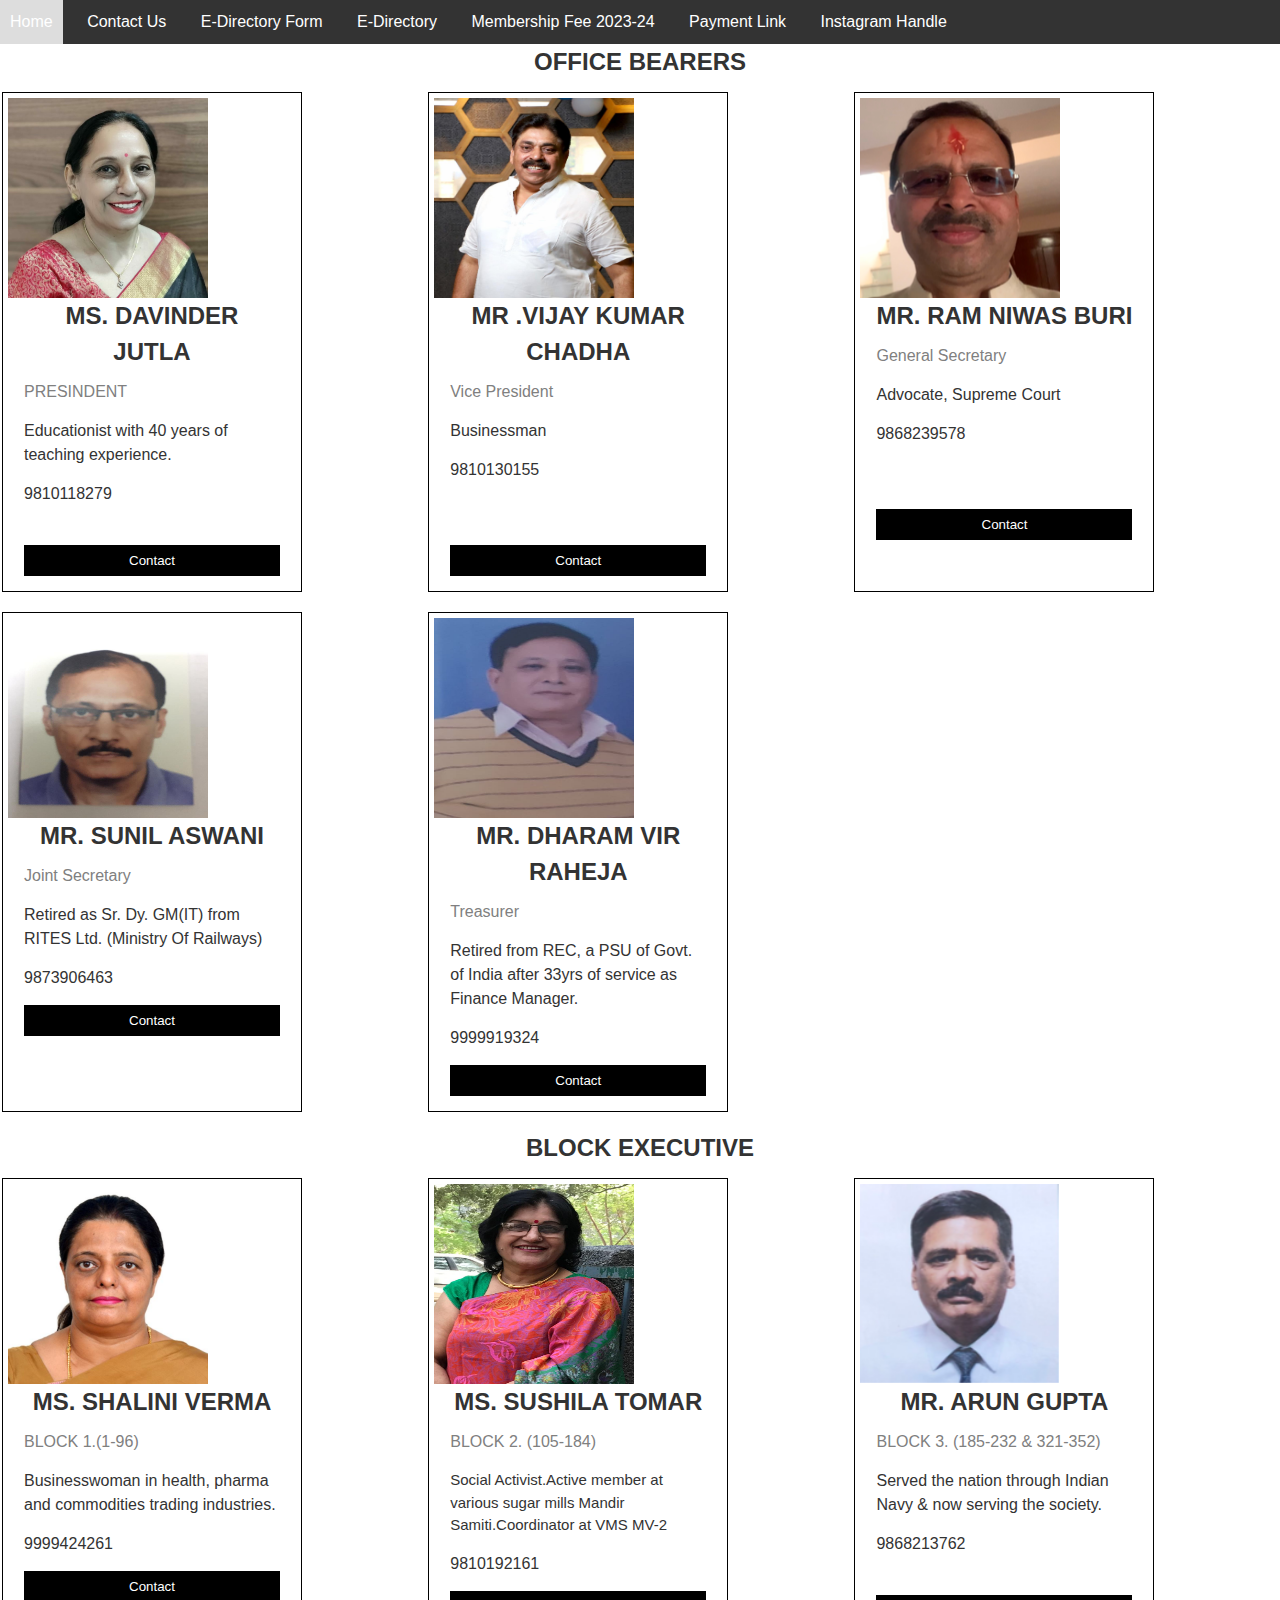
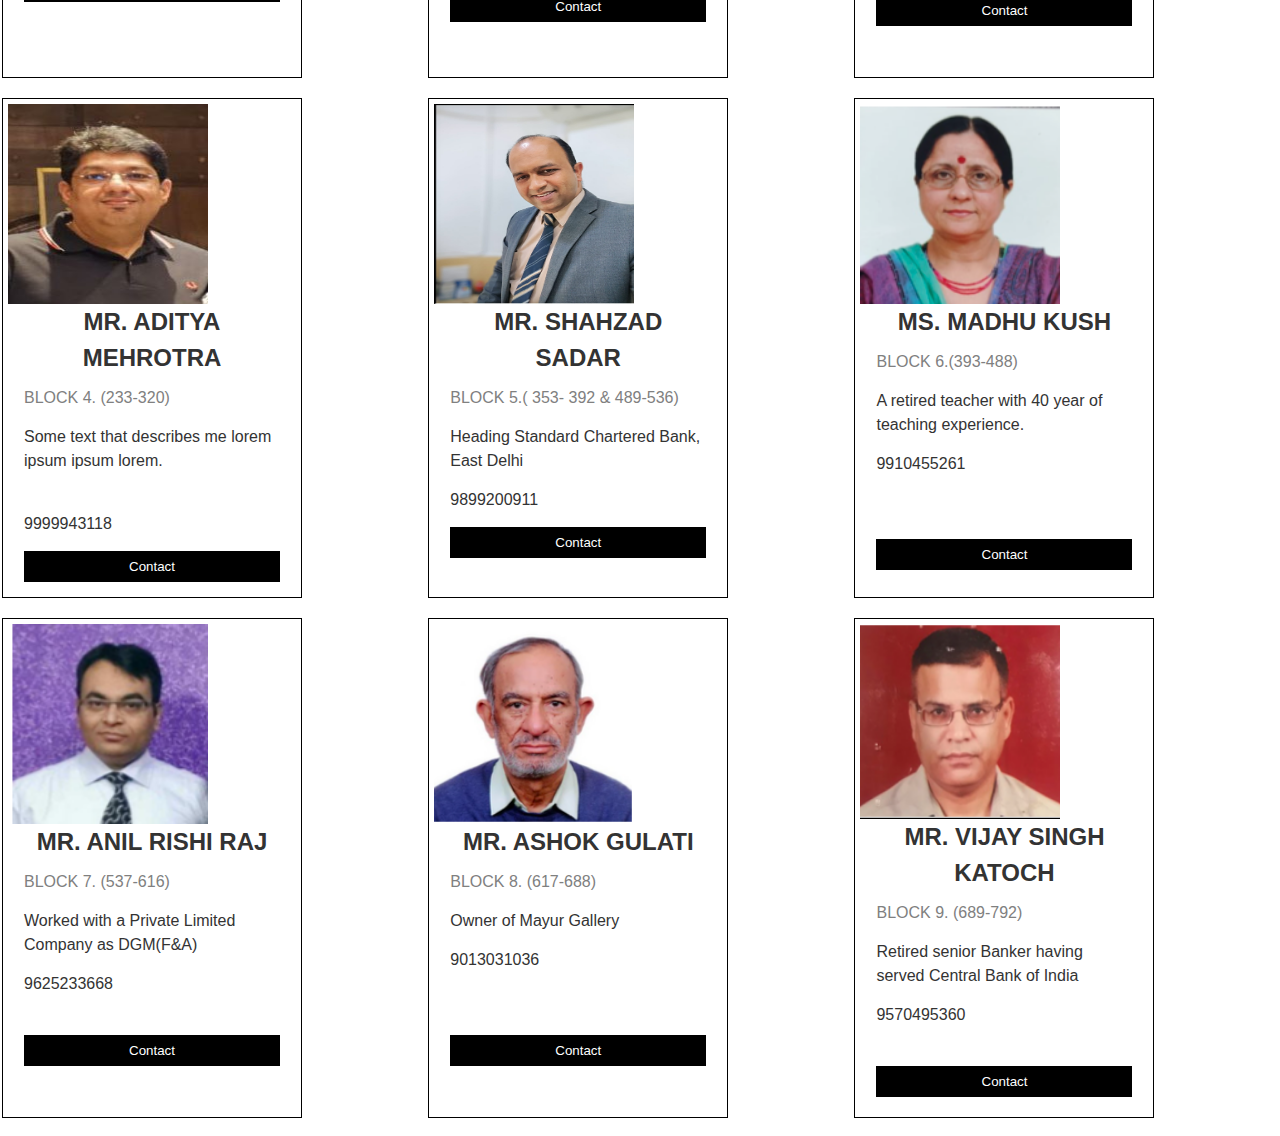
==== contact.html @ e2401a50 "Update contact.html" ====
<!DOCTYPE html>
<html>
<head>
<meta name="viewport" content="width=device-width, initial-scale=1">
<link rel="stylesheet" href="style.css">
<link rel="stylesheet" href="https://cdnjs.cloudflare.com/ajax/libs/font-awesome/4.7.0/css/font-awesome.min.css">
<style>
body {
  margin: 0;
  font-family: Arial, Helvetica, sans-serif;
}

.topnav {
  overflow: hidden;
  background-color: #000000;
}

.topnav a {
  float: left;
  display: block;
  color: #ffffff;
  text-align: center;
  padding: 14px 16px;
  text-decoration: none;
  font-size: 17px;
}

.topnav a:hover {
  background-color: #000000;
  color: black;
}

.topnav a.active {
  background-color: #04AA6D;
  color: rgb(255, 255, 255);
}

.topnav .icon {
  display: none;
}

@media screen and (max-width: 600px) {
  .topnav a:not(:first-child) {display: none;}
  .topnav a.icon {
    float: right;
    display: block;
  }
}

@media screen and (max-width: 600px) {
  .topnav.responsive {position: relative;}
  .topnav.responsive .icon {
    position: absolute;
    right: 0;
    top: 0;
  }
  .topnav.responsive a {
    float: none;
    display: block;
    text-align: left;
  }
  .img-container {
    position:absolute;
    top:50%;
    left:50%;
    margin-top:-146px;  
    margin-left:-229px;  
    cursor:pointer;
      }
  
}
</style>
</head>
   <body>
      <nav>
         <ul>
            <!-- <li class="logo"style="color:white;">RWA PKT-E</li> -->
            <!-- <li class="btn"><span class="fas fa-bars"></span></li> -->
            <div class="items">
                <li><a href="index.html"style="color:white;">Home</a></li>
               <li><a href="contact.html"style="color:white;">Contact Us</a></li>
               <li><a href="https://forms.gle/zvcywFzshwGzdzCJ9"style="color:white;">E-Directory Form</a></li>
               <li><a href="https://lookerstudio.google.com/reporting/08742437-b17f-48f1-b3f1-49ba9aa55f2e/page/t"style="color:white;">E-Directory</a></li>
              
               <li><a href="https://lookerstudio.google.com/reporting/0558ac56-edaf-4313-ade2-c91bd9228c8f"style="color:white;">Membership Fee 2023-24</a></li>
                <li><a href="payment.html"style="color:white;">Payment Link</a></li>
                <li><a href="https://instagram.com/rwa_pkt_e_mv_2?igshid=NzZhOTFlYzFmZQ=="style="color:white;">Instagram Handle</a></li>
            </div>
            <!-- <li class="search-icon">
               <input type="search" placeholder="Search">
               <label class="icon">
               <span class="fas fa-search"></span>
               </label>
            </li> -->
         </ul>
      </nav>

        <H2 text>OFFICE BEARERS </H2>

        <div class="row">
            <div class="column">
                <div class="card">
                    <img src="jutla.jpeg" alt="." style="width:200px" height="200px">
                    <div class="container">
                        <h2>MS. DAVINDER JUTLA</h2>
                        <p class="title">PRESINDENT</p>
                        <p>Educationist with 40 years of teaching experience.</p>
                        <p>9810118279</p>
                        <br>
                        <p><button class="button">Contact</button></p>
                    </div>
                </div>
            </div>
            <!-- </div> -->
            <!-- <div class="row"> -->
            <div class="column">
                <div class="card">
                    <img src="chadda.jpeg" alt="." style="width:200px" height="200px">
                    <div class="container">
                        <h2>MR .VIJAY KUMAR CHADHA</h2>
                        <p class="title">Vice President</p>
                        <p>Businessman</p>
                        <p>9810130155</p>
                        <br>
                        <br>
                        <p><button class="button">Contact</button></p>
                    </div>
                </div>
            </div>
            <!-- <div class="row"> -->
            <div class="column">
                <div class="card">
                    <img src="buri.jpeg" alt="." style="width:200px" height="200px">
                    <div class="container">
                        <h2>MR. RAM NIWAS BURI</h2>
                        <p class="title">General Secretary</p>
                        <p>Advocate, Supreme Court</p>
                        <p>9868239578</p>
                        <br><br>
                        <p><button class="button">Contact</button></p>
                    </div>
                </div>
            </div>
        </div>
        <div class="row">
            <div class="column">
                <div class="card">
                    <img src="sunil.jpeg" alt="." style="width:200px" height="200px">
                    <div class="container">
                        <h2>MR. SUNIL ASWANI</h2>
                        <p class="title">Joint Secretary</p>
                        <p>Retired as Sr. Dy. GM(IT) from RITES Ltd. (Ministry Of Railways)
                        </p>
                        <p>9873906463</p>
                        <p><button class="button">Contact</button></p>
                    </div>
                </div>
            </div>
            <!-- <div class="row" > -->
            <div class="column">
                <div class="card">
                    <img src="raheja.jpeg" alt="." style="width:200px" height="200px">
                    <div class="container">
                        <h2>MR. DHARAM VIR RAHEJA</h2>
                        <p class="title">Treasurer</p>
                        <p>Retired from REC, a PSU of Govt. of India after 33yrs of service as Finance Manager.</p>
                        <p>9999919324</p>

                        <p><button class="button">Contact</button></p>
                    </div>
                </div>
            </div>
        </div>
        <div class="row">

        </div>



        <H2 text>BLOCK EXECUTIVE</H2>





        <div class="row">
            <div class="column">
                <div class="card">
                    <img src="shalini.jpeg" alt="." style="width:200px" height="200px">
                    <div class="container">
                        <h2>MS. SHALINI VERMA</h2>
                        <p class="title">BLOCK 1.(1-96) </p>
                        <p>Businesswoman in health, pharma and commodities trading industries.</p>
                        <p>9999424261</p>
                        <p><button class="button">Contact</button></p>
                    </div>
                </div>
            </div>

            <!-- <div class="row"> -->
            <div class="column">
                <div class="card">
                    <img src="tomar.jpeg" alt="." style="width:200px" height="200px">
                    <div class="container">
                        <h2>MS. SUSHILA TOMAR</h2>
                        <p class="title">BLOCK 2. (105-184)</p>
                        <p style="font-size: 15px;">Social Activist.Active member at various sugar mills Mandir
                            Samiti.Coordinator at VMS MV-2 </p>
                        <p>9810192161</p>
                        <p><button class="button">Contact</button></p>
                    </div>
                </div>
            </div>

            <!-- <div class="row"> -->
            <div class="column">
                <div class="card">
                    <img src="arun.jpeg" alt="." style="width:200px" height="200px">
                    <div class="container">
                        <h2>MR. ARUN GUPTA </h2>
                        <p class="title">BLOCK 3. (185-232 & 321-352)</p>
                        <p>Served the nation through Indian Navy & now serving the society. </p>
                        <p>9868213762</p>
                        <br>
                        <p><button class="button">Contact</button></p>
                    </div>
                </div>
            </div>
        </div>


        <div class="row">
            <div class="column">
                <div class="card">
                    <img src="aditiyamal.jpg" alt="MR. ADITYA MEHROTRA" style="width:200px" height="200px">
                    <div class="container">
                        <h2>MR. ADITYA MEHROTRA</h2>
                        <p class="title">BLOCK 4. (233-320)</p>
                        <p>Some text that describes me lorem ipsum ipsum lorem.</p>
                        <br>
                        <p>9999943118</p>
                        <p><button class="button">Contact</button></p>
                    </div>
                </div>
            </div>

            <!-- <div class="row"> -->
            <div class="column">
                <div class="card">
                    <img src="sadar.jpeg" alt="John" style="width:200px" height="200px">
                    <div class="container">
                        <h2>MR. SHAHZAD SADAR</h2>
                        <p class="title">BLOCK 5.( 353- 392 & 489-536)</p>
                        <p>Heading Standard Chartered Bank, East Delhi</p>
                        <p>9899200911</p>
                        <p><button class="button">Contact</button></p>
                    </div>
                </div>
            </div>

            <!-- <div class="row"> -->
            <div class="column">
                <div class="card">
                    <img src="madhu.jpeg" alt="John" style="width:200px" height="200px">
                    <div class="container">
                        <h2>MS. MADHU KUSH</h2>
                        <p class="title">BLOCK 6.(393-488)</p>
                        <p>A retired teacher with 40 year of teaching experience.</p>
                        <p>9910455261</p>
                        <br><br>
                        <p><button class="button">Contact</button></p>
                    </div>
                </div>
            </div>
        </div>


        <div class="row">
            <div class="column">
                <div class="card">
                    <img src="anil.jpeg" alt="John" style="width:200px" height="200px">
                    <div class="container">
                        <h2>MR. ANIL RISHI RAJ</h2>
                        <p class="title">BLOCK 7. (537-616)</p>
                        <p>Worked with a Private Limited Company as DGM(F&A) </p>
                        <p>9625233668</p>
                        <br>
                        <p><button class="button">Contact</button></p>
                    </div>
                </div>
            </div>

            <!-- <div class="row"> -->
            <div class="column">
                <div class="card">
                    <img src="gulati.jpeg" alt="John" style="width:200px" height="200px">
                    <div class="container">
                        <h2>MR. ASHOK GULATI</h2>
                        <p class="title">BLOCK 8. (617-688)</p>
                        <p>Owner of Mayur Gallery</p>
                        <p>9013031036</p>
                        <br> <br>
                        <p><button class="button">Contact</button></p>
                    </div>
                </div>

            </div>
            <!-- <div class="row"> -->
            <div class="column">
                <div class="card">
                    <img src="vijay.jpeg" alt="John" style="width:200px" height="200px">
                    <div class="container">
                        <h2>MR. VIJAY SINGH KATOCH</h2>
                        <p class="title">BLOCK 9. (689-792)</p>
                        <p>Retired senior Banker having served Central Bank of India</p>
                        <p>9570495360</p>
                        <br>
                        <p><button class="button">Contact</button></p>
                    </div>
                </div>
            </div>
        </div>

        

</body>

</html>
---- style.css ----
/* Reset default browser styles */
body,
h1,
h2,
p,
ul,
li {
  margin: 0;
  padding: 0;
}

body {
  font-family: Arial, sans-serif;
  line-height: 1.5;
  color: #333;
  
}
#slideshow-container{
  align-items: center;


  /* padding: 20px; */
}


/* ////////////////////////////////////////////// */
/*   
  header {
    background-color: #f2f2f2;
    padding: 20px;
  } *//* Reset default browser styles */
body,
h1,
h2,
p,
ul,
li {
  margin: 0;
  padding: 0;
}

body {
  font-family: Arial, sans-serif;
  line-height: 1.5;
  color: #333;
  
}
#slideshow-container{
  align-items: center;


  /* padding: 20px; */
}


/* ////////////////////////////////////////////// */
/*   
  header {
    background-color: #f2f2f2;
    padding: 20px;
  } */


nav ul {

  list-style: none;
  margin: 0;
  padding: 0;
  background: #333;
}


nav ul li {
  display: inline-block;
  margin-right: 10px;
}

nav ul li a {
  display: block;
  padding: 10px;
  text-decoration: none;
  color: #333;
}

nav ul li a:hover {
  background-color: #ddd;
}

main {
  padding: 20px;
}

section {
  margin-bottom: 20px;
}

h1,
h2 {
  color: #333;
  margin-bottom: 10px;
}

p {
  margin-bottom: 15px;
}

.cta-button {
  display: inline-block;
  background-color: #333;
  color: #fff;
  padding: 10px 20px;
  text-decoration: none;
  border-radius: 4px;
}

footer {
  background-color: #f2f2f2;
  padding: 10px;
  text-align: center;
  font-size: 14px;
  color: #777;
}







/* Three columns side by side */
.column {
  float: left;
  width: 33.3%;
  margin-bottom: 16px;
  padding: 5 8px;
}

/* Display the columns below each other instead of side by side on small screens */
@media screen and (max-width: 650px) {
  .column {
    width: 100%;
    display: block;
  }
}

/* Add some shadows to create a card effect */
.card {
  /* box-shadow: 0 4px 8px 0 rgba(0, 0, 0, 0.2); */
  box-sizing: border-box;
  width: 300px;
  height: 500px;




  border: solid black 1px;
  padding: 5px 5px;
  margin: 2px;

}


/* Some left and right padding inside the container */
.container {
  padding: 0 16px;
}

/* Clear floats */
.container::after,
.row::after {
  content: "";
  clear: both;
  display: table;
}

.title {
  color: grey;
}

.button {
  border: none;
  outline: 0;
  display: inline-block;
  padding: 8px;
  color: white;
  background-color: #000;
  text-align: center;
  cursor: pointer;
  width: 100%;

}

.button:hover {
  background-color: #555;
}

h2 {
  text-align: center;
}

* {
  box-sizing: border-box;
}

.mySlides {
  display: none;
}

img {
  vertical-align: middle;
}

/* Slideshow container */
.slideshow-container {
  max-width: 1000px;
  position: relative;
  margin: auto;
}

/* Caption text */
.text {
  color: #f2f2f2;
  font-size: 15px;
  padding: 8px 12px;
  position: absolute;
  bottom: 8px;
  width: 100%;
  text-align: center;
}

/* Number text (1/3 etc) */
.numbertext {
  color: #f2f2f2;
  font-size: 12px;
  padding: 8px 12px;
  position: absolute;
  top: 0;
}



.active {
  background-color: #717171;
}

* {
  box-sizing: border-box;
}

body {
  font-family: Verdana, sans-serif;
}

.mySlides {
  display: none;
}

img {
  vertical-align: middle;
}

/* Slideshow container */
.slideshow-container {
  /* max-width: 1000px;*/
  /* position: relative; */
  margin: auto;
  display: block;
  /* margin-left: 160px;
    margin-right: 140px; */
  /* width: 50%; */
  align-items: center;
  padding: 5px ;
}



/* The dots/bullets/indicators */
.dot {
  height: 15px;
  width: 15px;
  margin: 0 2px;
  background-color: #bbb;
  border-radius: 50%;
  /* display: inline-block; 9999987765678976546789765787654678765678765678765678987656787654*/
  transition: background-color 0.6s ease;
}

.active {
  background-color: #717171;
}

/* Fading animation */
.fade {
  animation-name: fade;
  animation-duration: 1.5s;
}

@keyframes fade {
  from {
    opacity: .4
  }

  to {
    opacity: 1
  }
}

/* On smaller screens, decrease text size */
@media only screen and (max-width: 300px) {
  .text {
    font-size: 11px
  }
}






.background {
  background: rgba(0, 0, 0, 0.7) url('rwa.jpeg');
  background-size: contain;
background-repeat: no-repeat;
  /* background-blend-mode: darken; */
}

.firstsection {
  height: 67vh;

}

.box-main {
  display: flex;
  justify-content: center;
  align-items: center;
  color: white;
  font-family: 'Courier New', Courier, monospace;
  max-width: 80%;
  margin: auto;
  height: 80%;

}

.firsthalf {
  /* width: 75%; */
  display: flex;
  flex-direction: column;
  justify-content: center;
  font-size: 15px;

}

.secondhalf img {
  width: 20%;
  border: 4px solid white;
  border-radius: 150px;
  display: block;
  margin: auto
}

.text-big {
  font-size: 41px;

}

.text-small {
  font-size: 20px;

}

.btn {
  padding: 8px 20px;
  margin: 7px 0;
  border: 2px solid white;
  border-radius: 8px;
  background: none;
  color: white;
  cursor: pointer;
}
#row{
  display: flex;
}
.card{
  display: flex;
  flex-direction: column;
}
/* #events { align-items: center;
 
} */

nav ul {
  display: flex;

}
nav ul {
  display: flex;

}
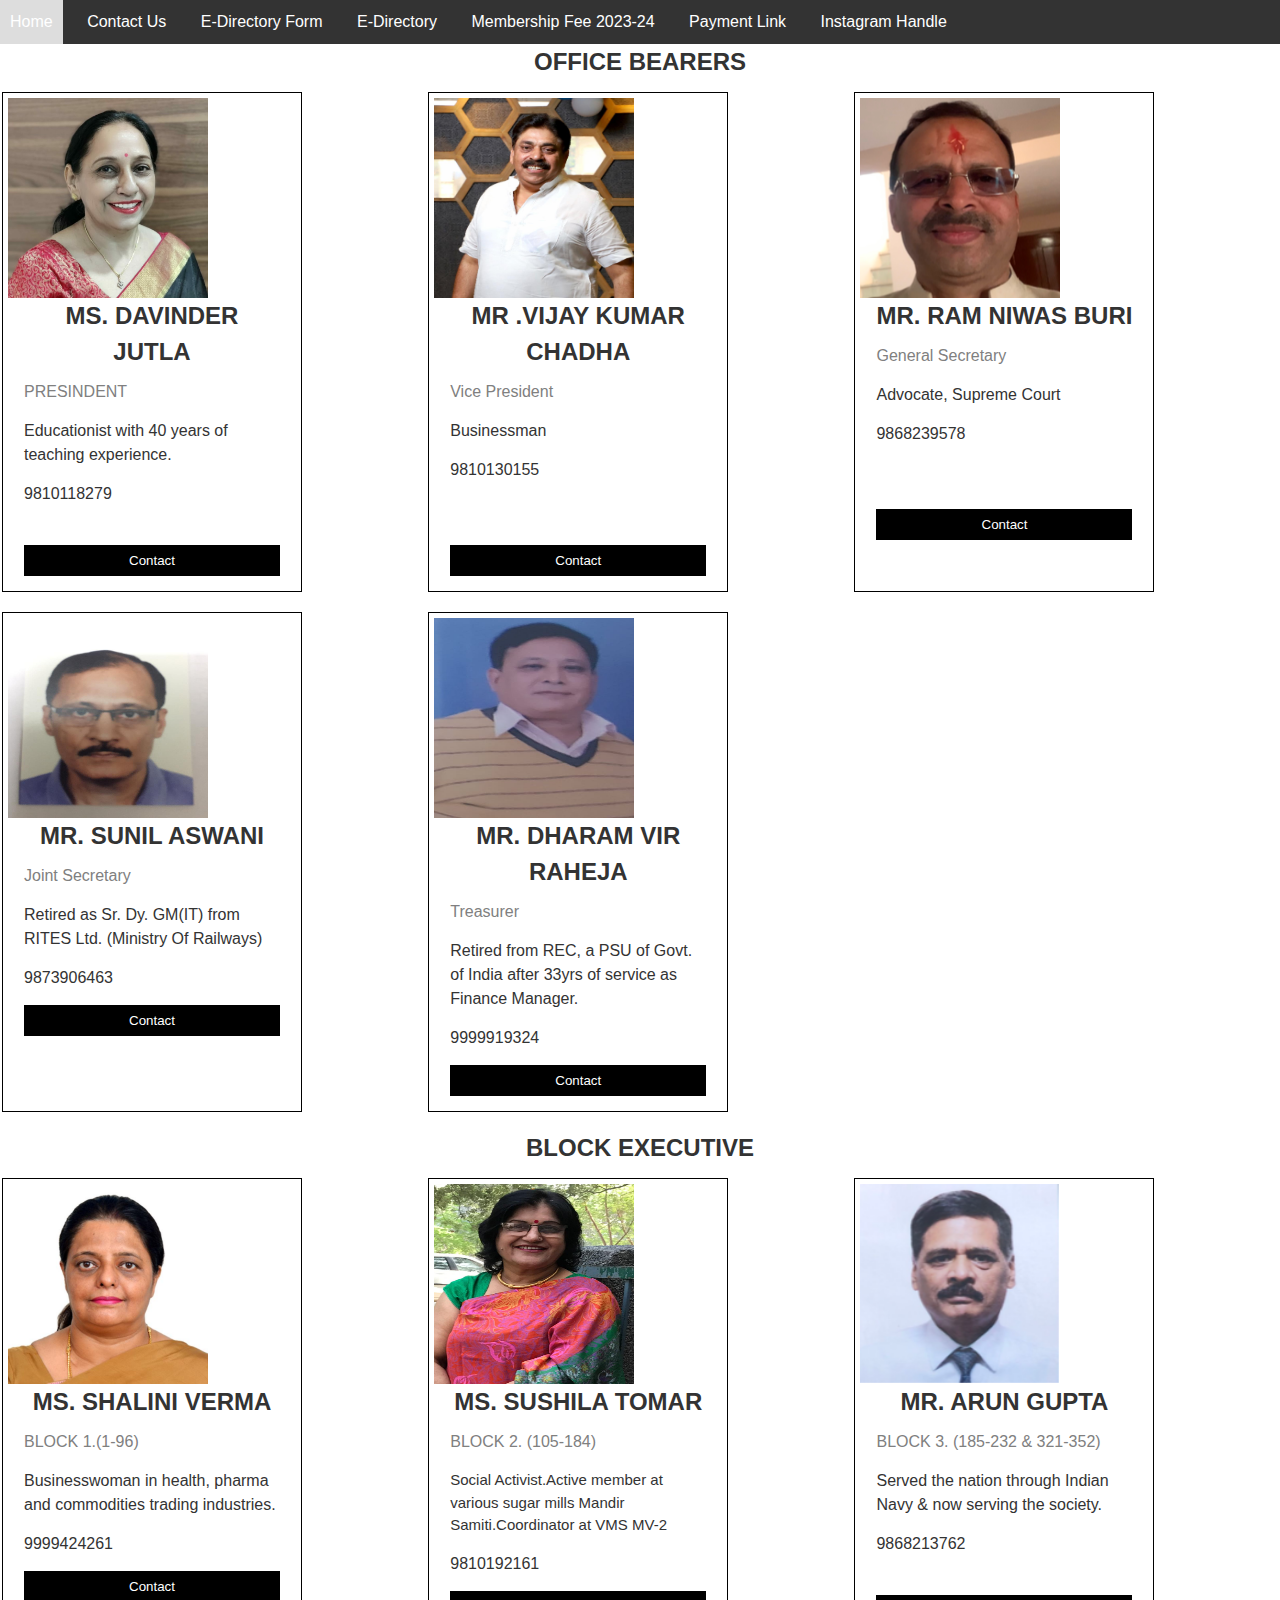
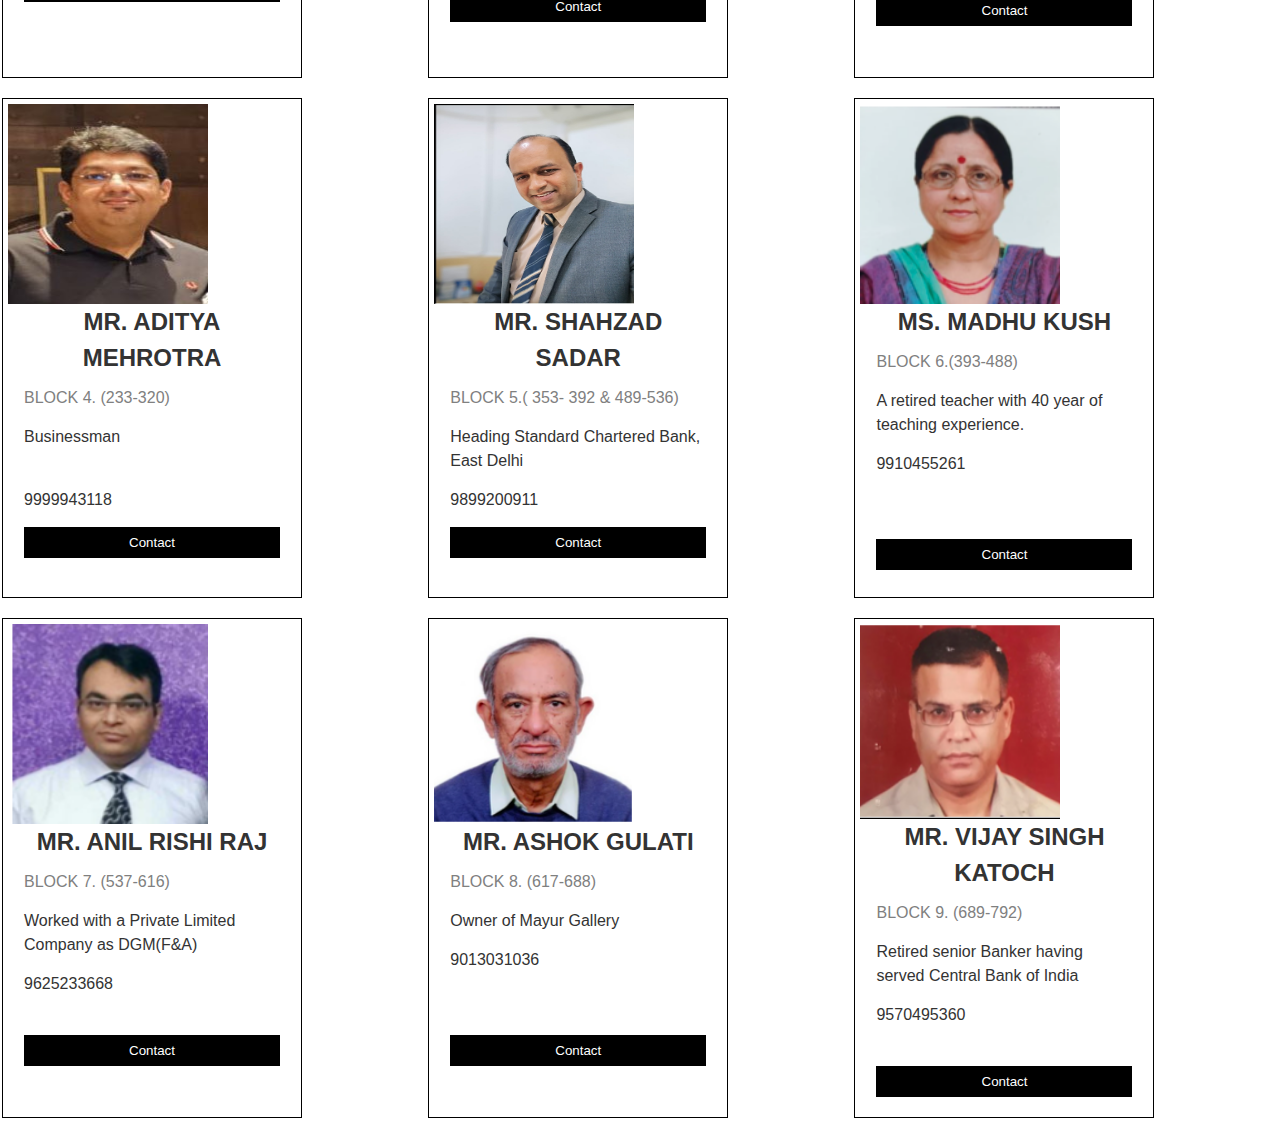
==== commit cc96cb17: "Update contact.html" ====
--- a/contact.html
+++ b/contact.html
@@ -236,7 +236,7 @@
                     <div class="container">
                         <h2>MR. ADITYA MEHROTRA</h2>
                         <p class="title">BLOCK 4. (233-320)</p>
-                        <p>Some text that describes me lorem ipsum ipsum lorem.</p>
+                        <p>Businessman</p>
                         <br>
                         <p>9999943118</p>
                         <p><button class="button">Contact</button></p>
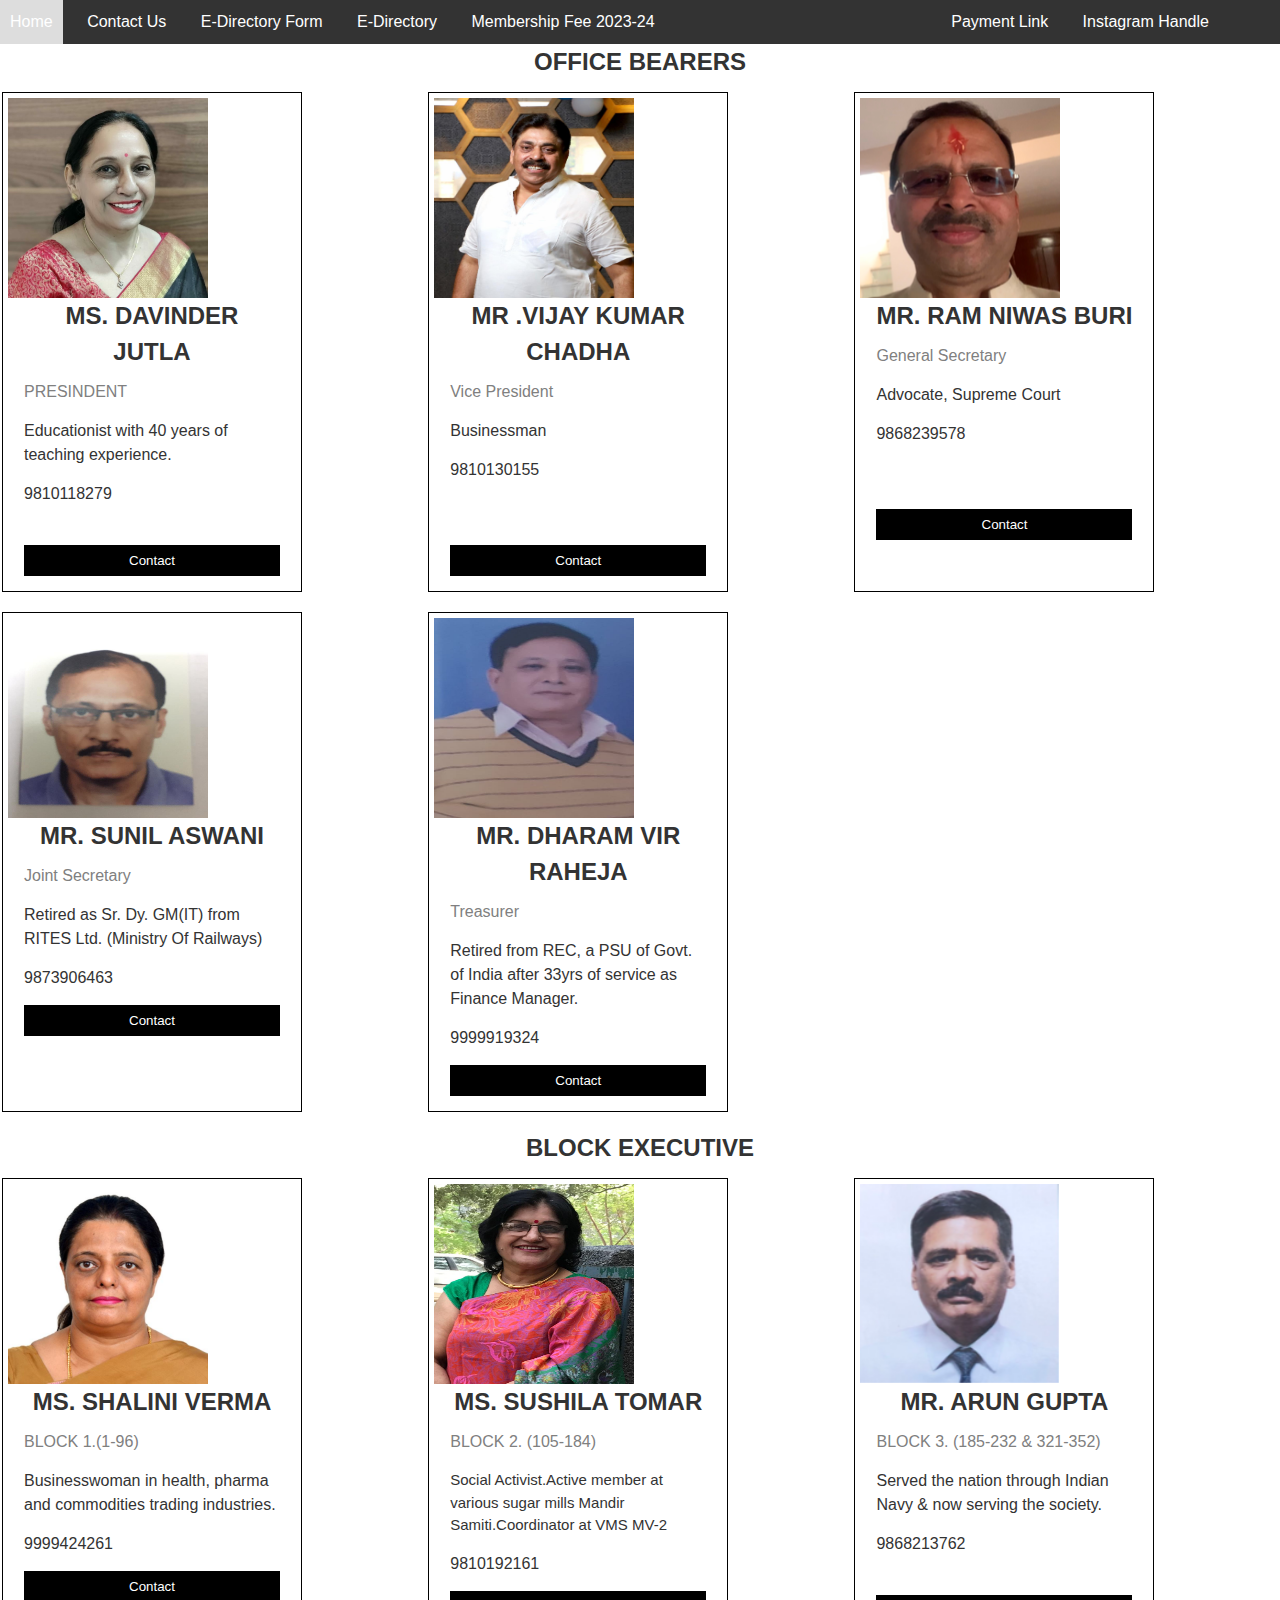
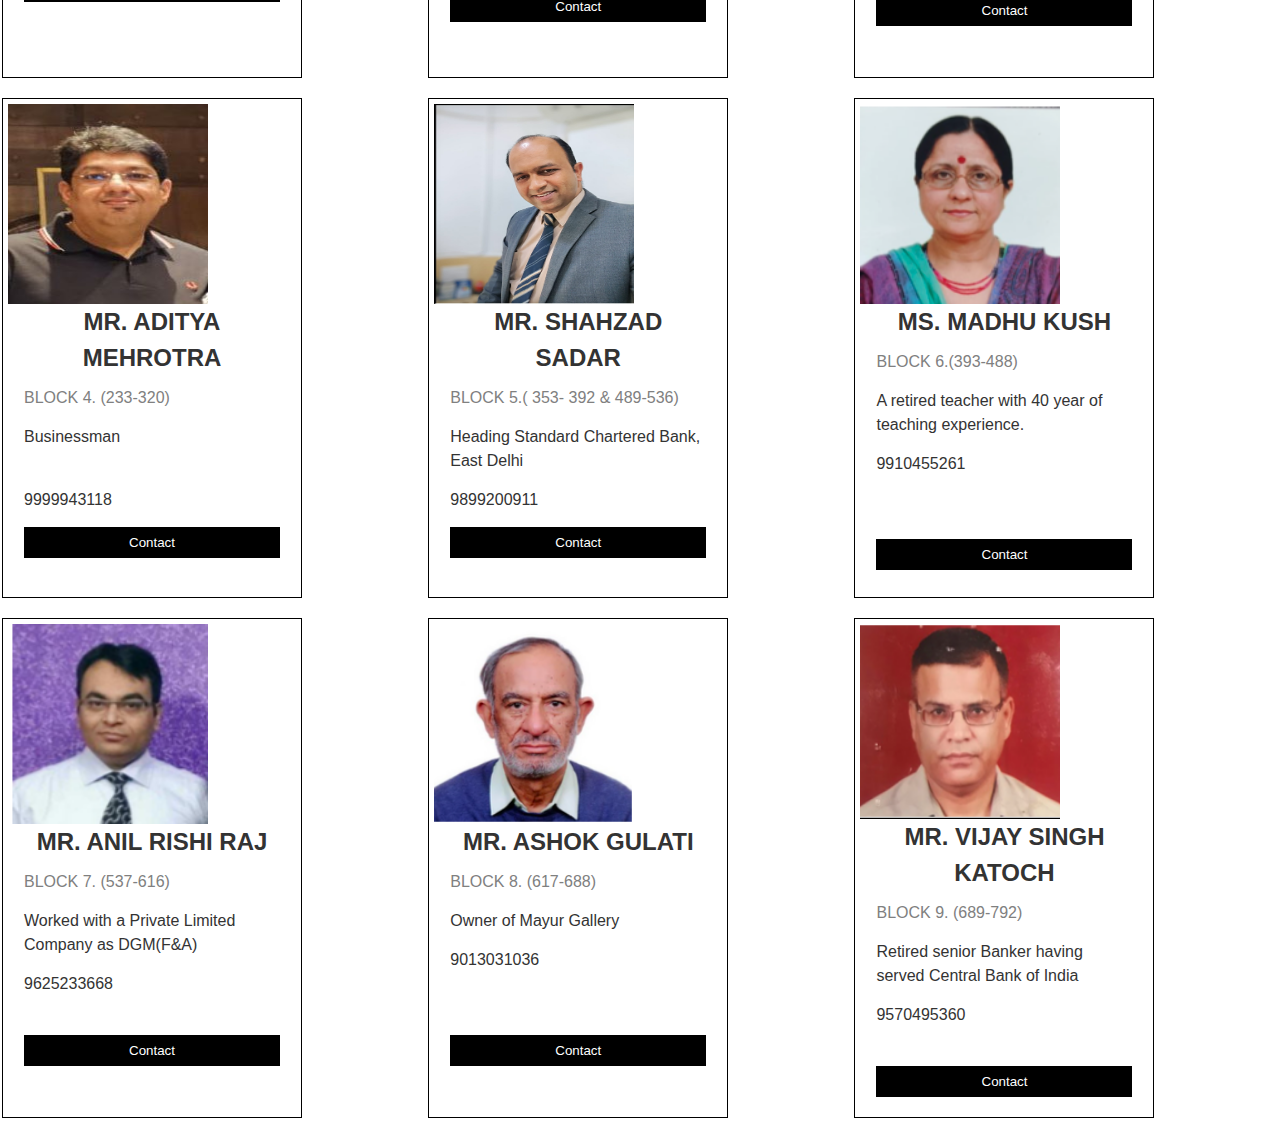
==== commit fe36a376: "Update contact.html" ====
--- a/contact.html
+++ b/contact.html
@@ -83,8 +83,10 @@
                <li><a href="https://lookerstudio.google.com/reporting/08742437-b17f-48f1-b3f1-49ba9aa55f2e/page/t"style="color:white;">E-Directory</a></li>
               
                <li><a href="https://lookerstudio.google.com/reporting/0558ac56-edaf-4313-ade2-c91bd9228c8f"style="color:white;">Membership Fee 2023-24</a></li>
+                <li><a href="https://lookerstudio.google.com/reporting/149a2bce-93d3-4425-942e-cab073fa0d8c"> Complaint management System</a></li>
                 <li><a href="payment.html"style="color:white;">Payment Link</a></li>
                 <li><a href="https://instagram.com/rwa_pkt_e_mv_2?igshid=NzZhOTFlYzFmZQ=="style="color:white;">Instagram Handle</a></li>
+                
             </div>
             <!-- <li class="search-icon">
                <input type="search" placeholder="Search">
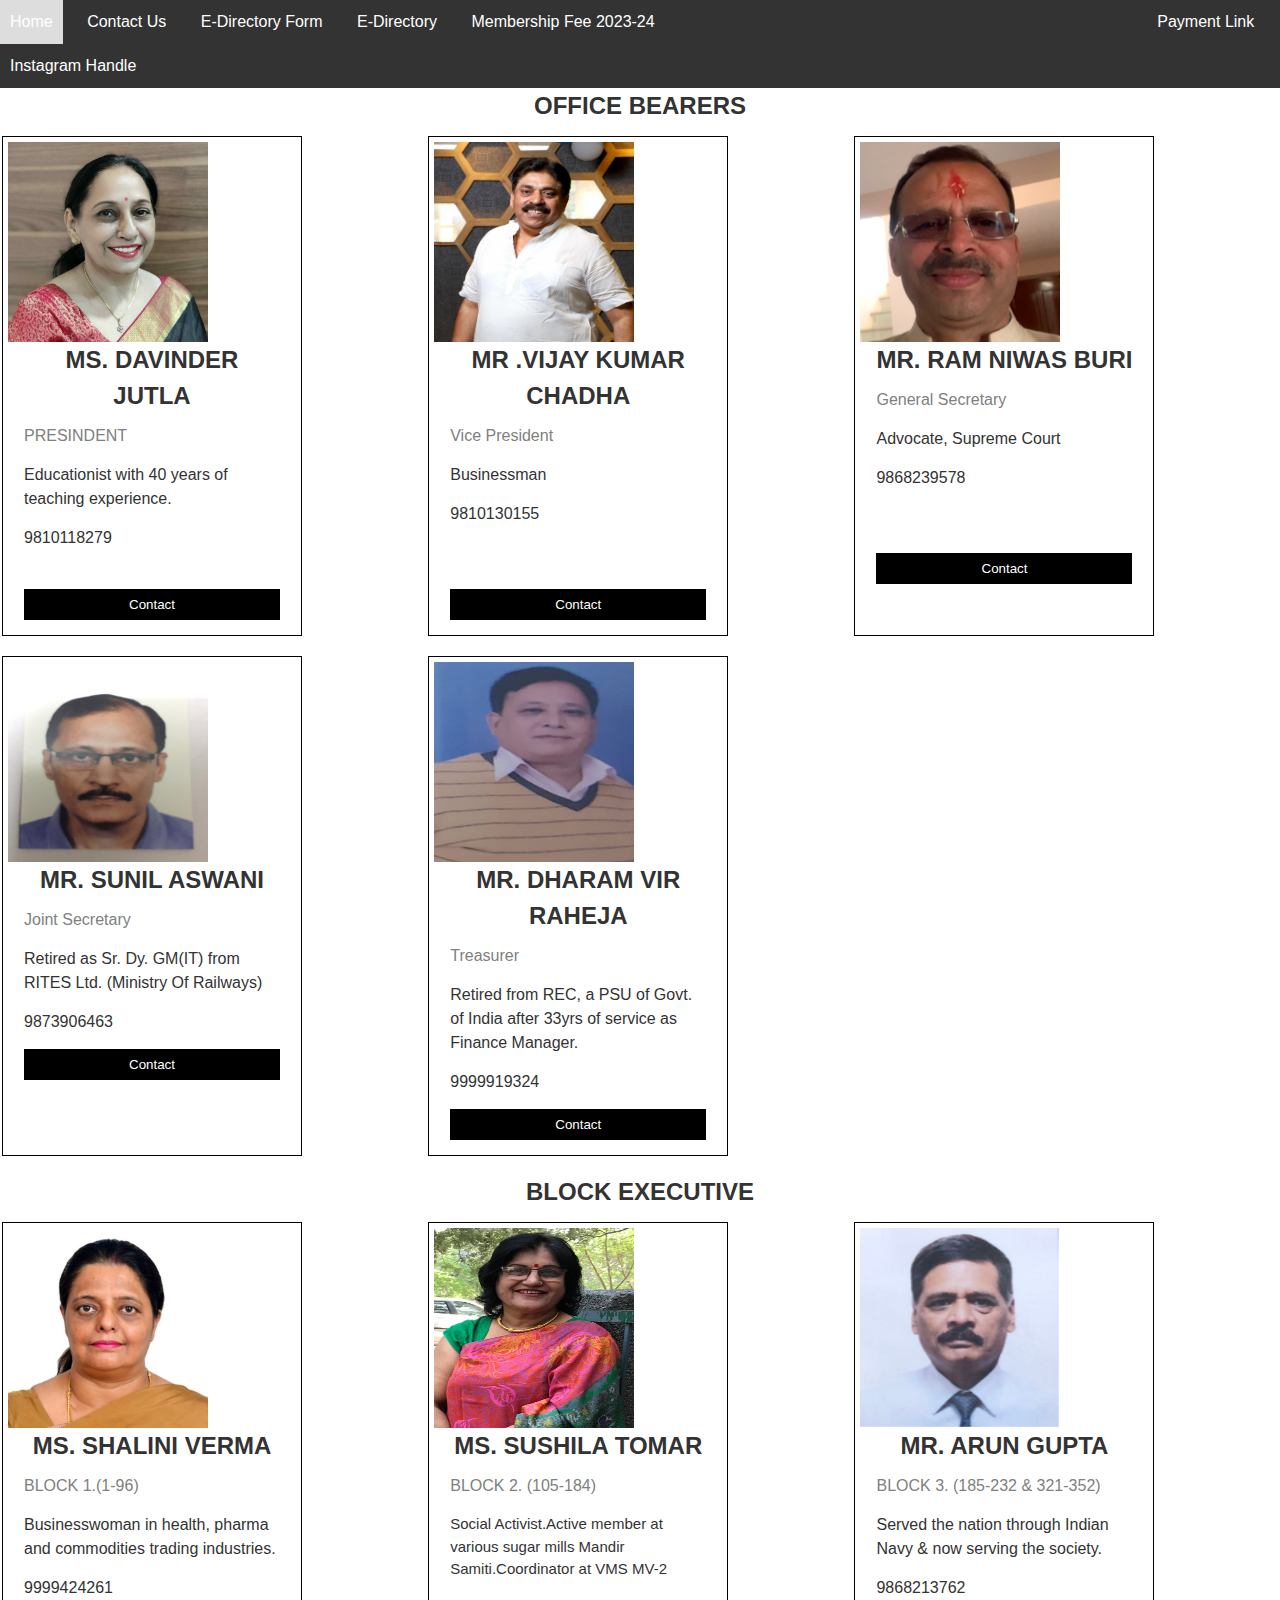
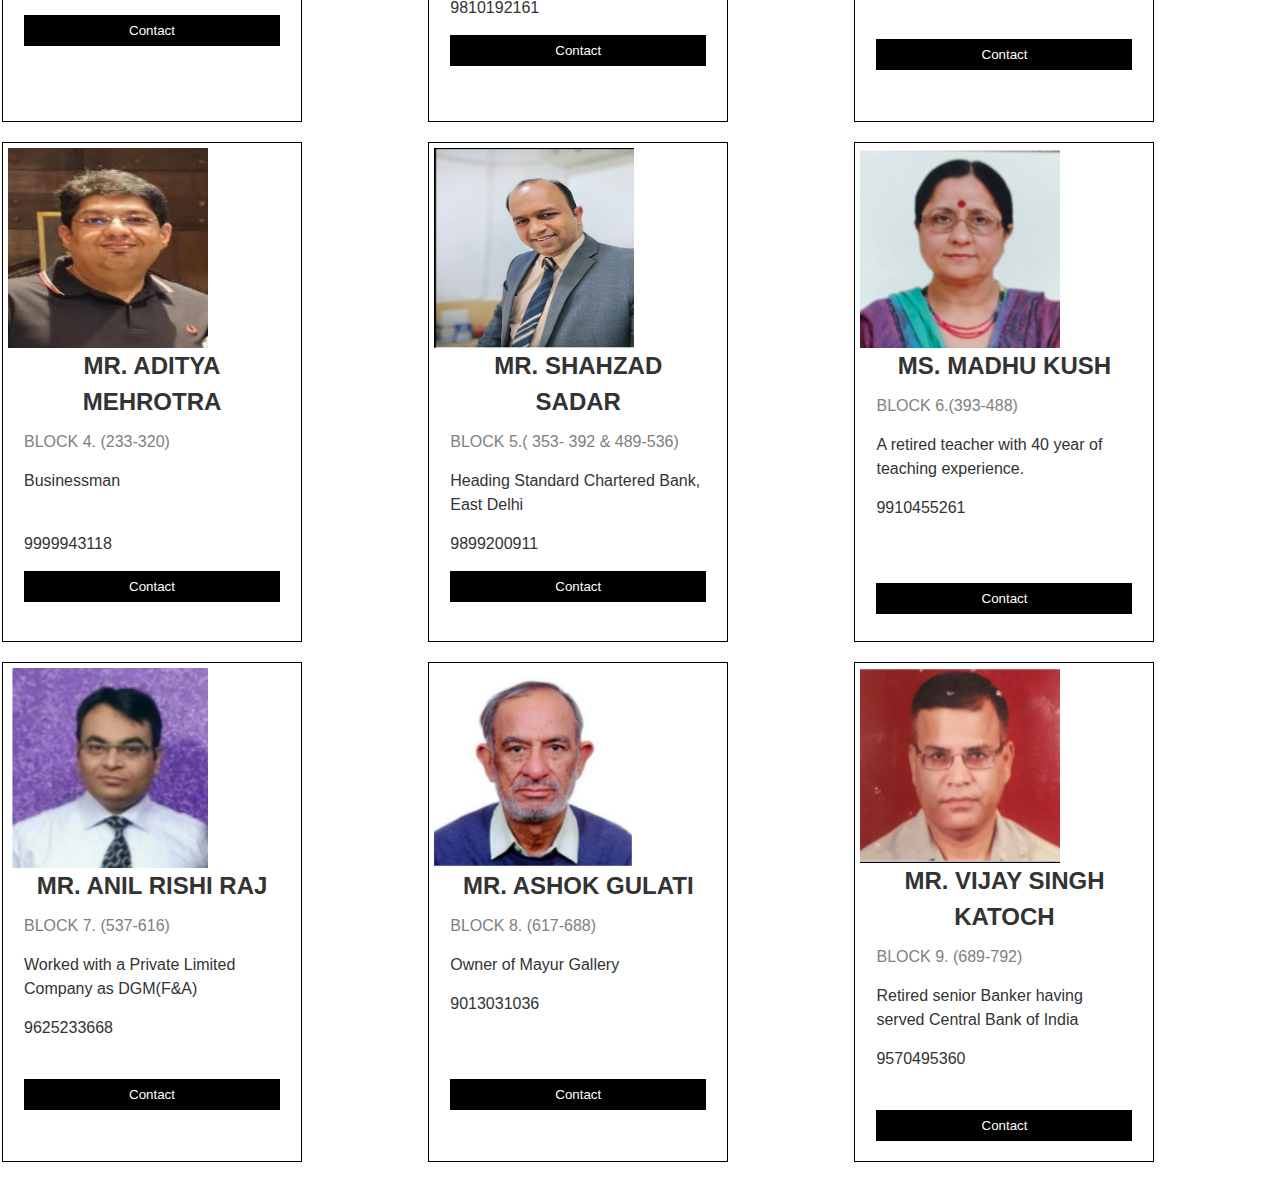
==== commit 2f2c8d47: "Update contact.html" ====
--- a/contact.html
+++ b/contact.html
@@ -82,8 +82,9 @@
                <li><a href="https://forms.gle/zvcywFzshwGzdzCJ9"style="color:white;">E-Directory Form</a></li>
                <li><a href="https://lookerstudio.google.com/reporting/08742437-b17f-48f1-b3f1-49ba9aa55f2e/page/t"style="color:white;">E-Directory</a></li>
               
-               <li><a href="https://lookerstudio.google.com/reporting/0558ac56-edaf-4313-ade2-c91bd9228c8f"style="color:white;">Membership Fee 2023-24</a></li>
-                <li><a href="https://lookerstudio.google.com/reporting/149a2bce-93d3-4425-942e-cab073fa0d8c"> Complaint management System</a></li>
+                <li><a href="https://lookerstudio.google.com/reporting/0558ac56-edaf-4313-ade2-c91bd9228c8f"style="color:white;">Membership Fee 2023-24</a></li>
+                <li><a href="https://forms.gle/8fR5bGoXHWBwDDFP8">Service Complaint Form</a></li>
+                <li><a href="https://lookerstudio.google.com/reporting/149a2bce-93d3-4425-942e-cab073fa0d8c">Service Complaint Management </a></li>
                 <li><a href="payment.html"style="color:white;">Payment Link</a></li>
                 <li><a href="https://instagram.com/rwa_pkt_e_mv_2?igshid=NzZhOTFlYzFmZQ=="style="color:white;">Instagram Handle</a></li>
                 
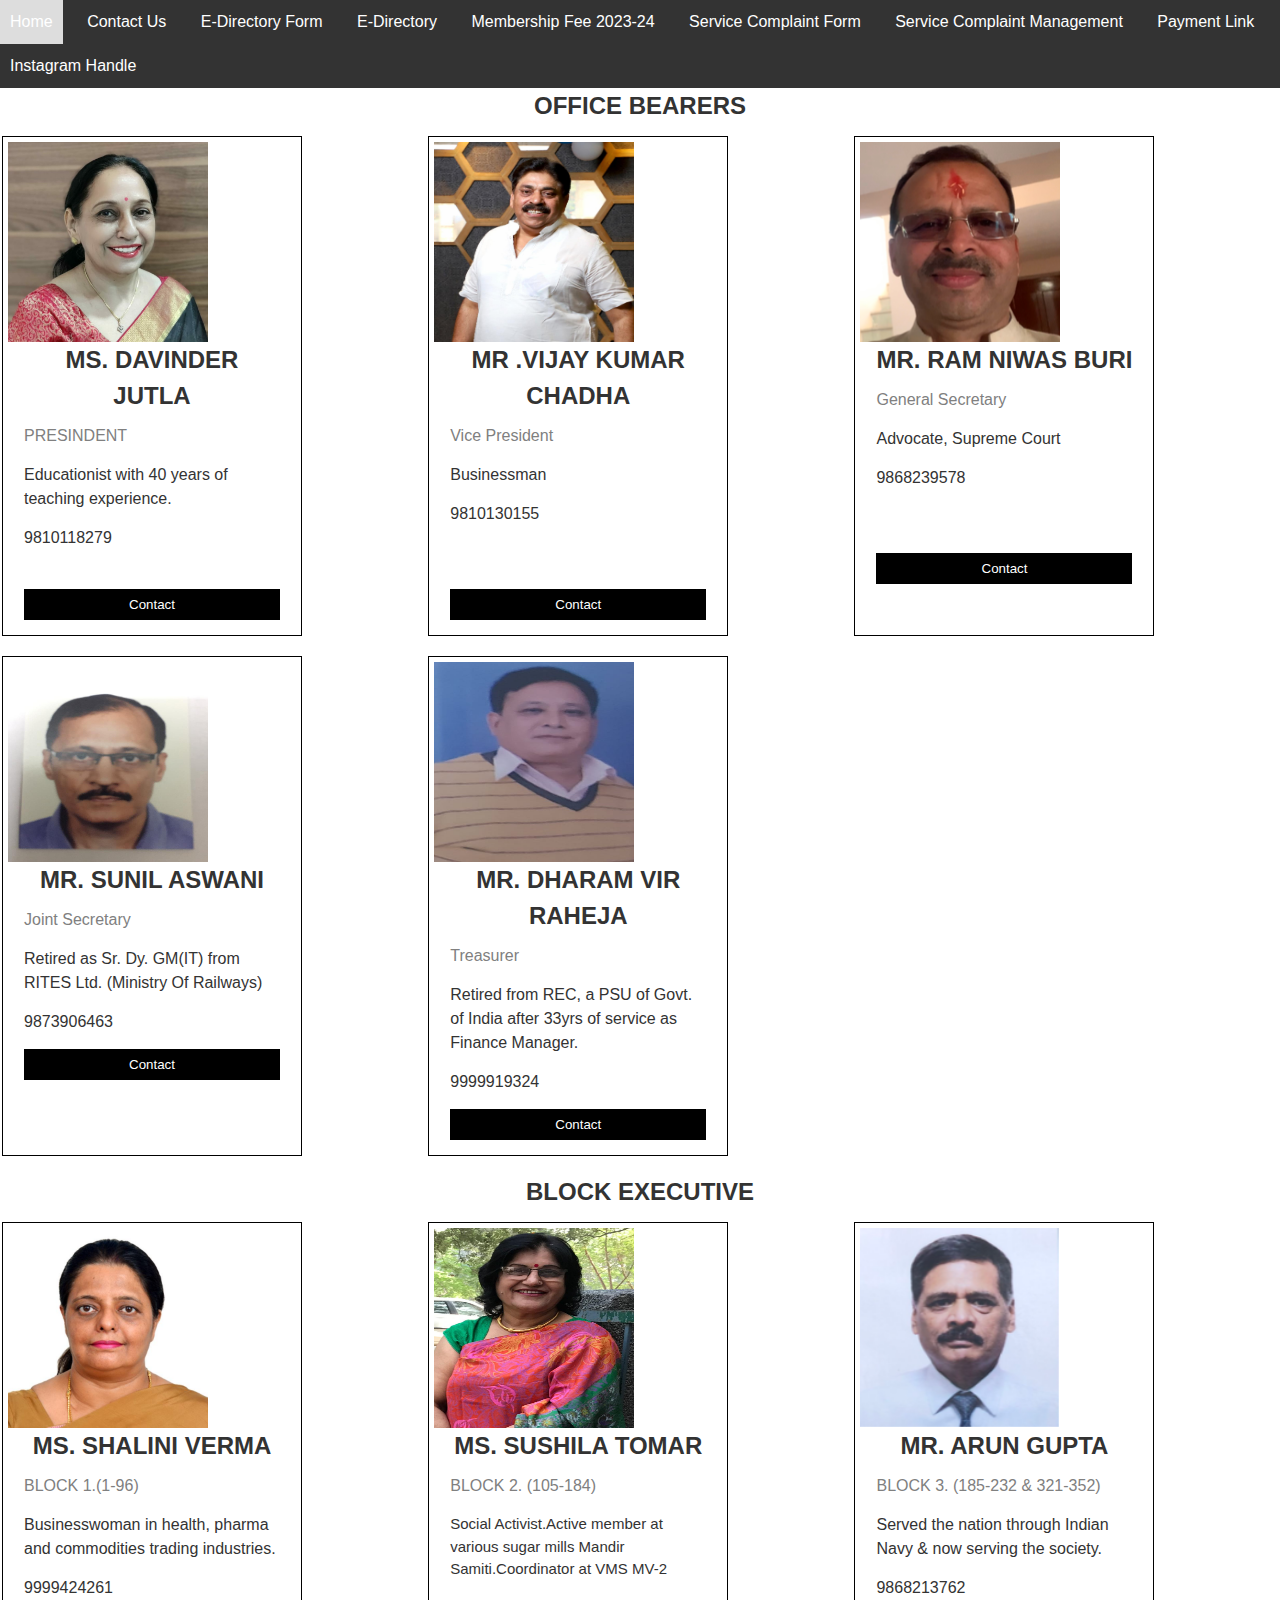
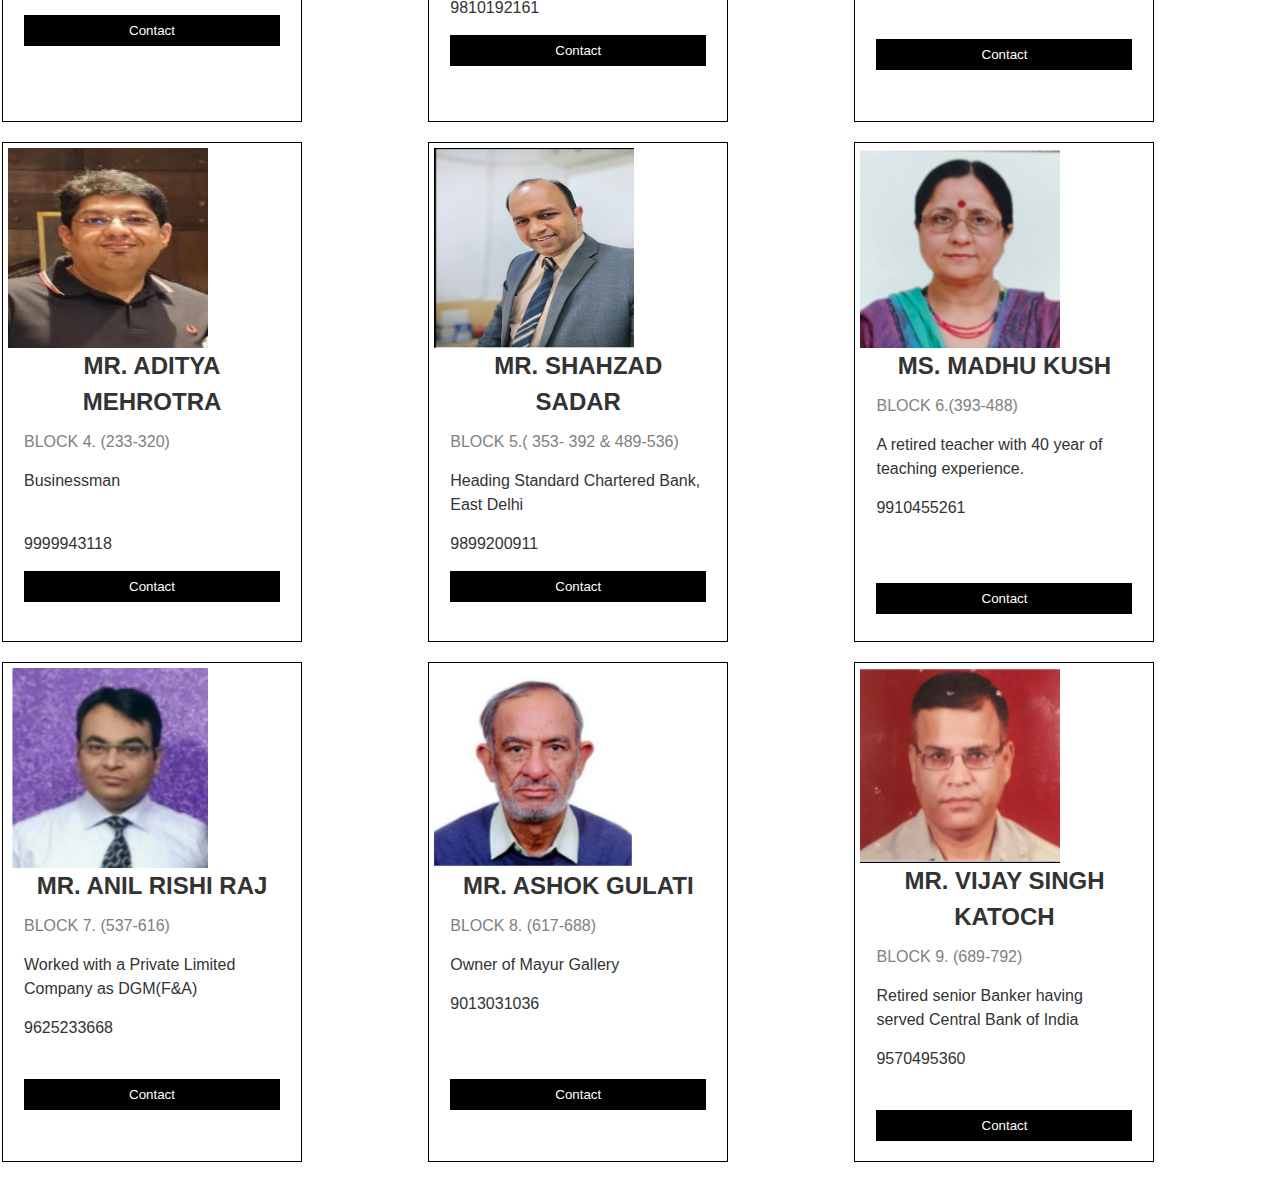
==== commit ac35d6ce: "Update contact.html" ====
--- a/contact.html
+++ b/contact.html
@@ -81,10 +81,9 @@
                <li><a href="contact.html"style="color:white;">Contact Us</a></li>
                <li><a href="https://forms.gle/zvcywFzshwGzdzCJ9"style="color:white;">E-Directory Form</a></li>
                <li><a href="https://lookerstudio.google.com/reporting/08742437-b17f-48f1-b3f1-49ba9aa55f2e/page/t"style="color:white;">E-Directory</a></li>
-              
                 <li><a href="https://lookerstudio.google.com/reporting/0558ac56-edaf-4313-ade2-c91bd9228c8f"style="color:white;">Membership Fee 2023-24</a></li>
-                <li><a href="https://forms.gle/8fR5bGoXHWBwDDFP8">Service Complaint Form</a></li>
-                <li><a href="https://lookerstudio.google.com/reporting/149a2bce-93d3-4425-942e-cab073fa0d8c">Service Complaint Management </a></li>
+                <li><a href="https://forms.gle/8fR5bGoXHWBwDDFP8"style="color:white;">Service Complaint Form</a></li>
+                <li><a href="https://lookerstudio.google.com/reporting/149a2bce-93d3-4425-942e-cab073fa0d8c"style="color:white;">Service Complaint Management </a></li>
                 <li><a href="payment.html"style="color:white;">Payment Link</a></li>
                 <li><a href="https://instagram.com/rwa_pkt_e_mv_2?igshid=NzZhOTFlYzFmZQ=="style="color:white;">Instagram Handle</a></li>
                 
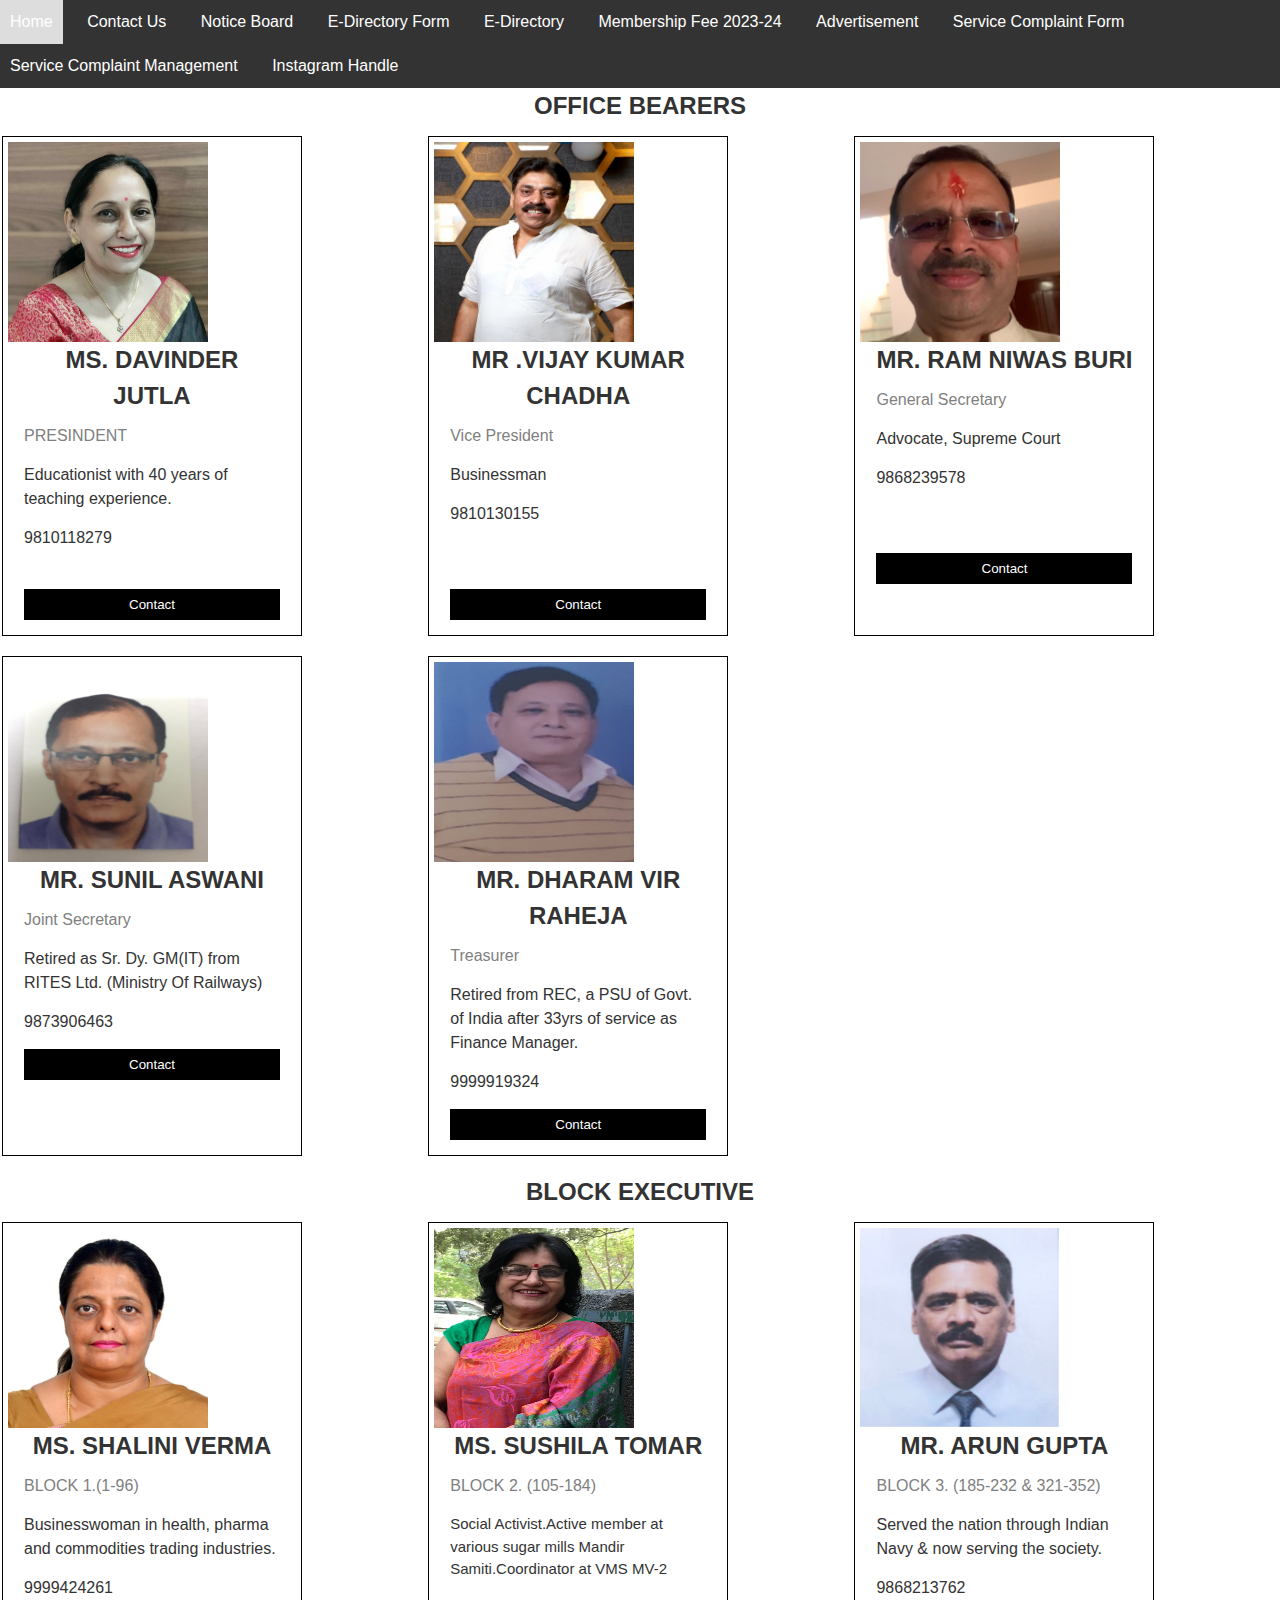
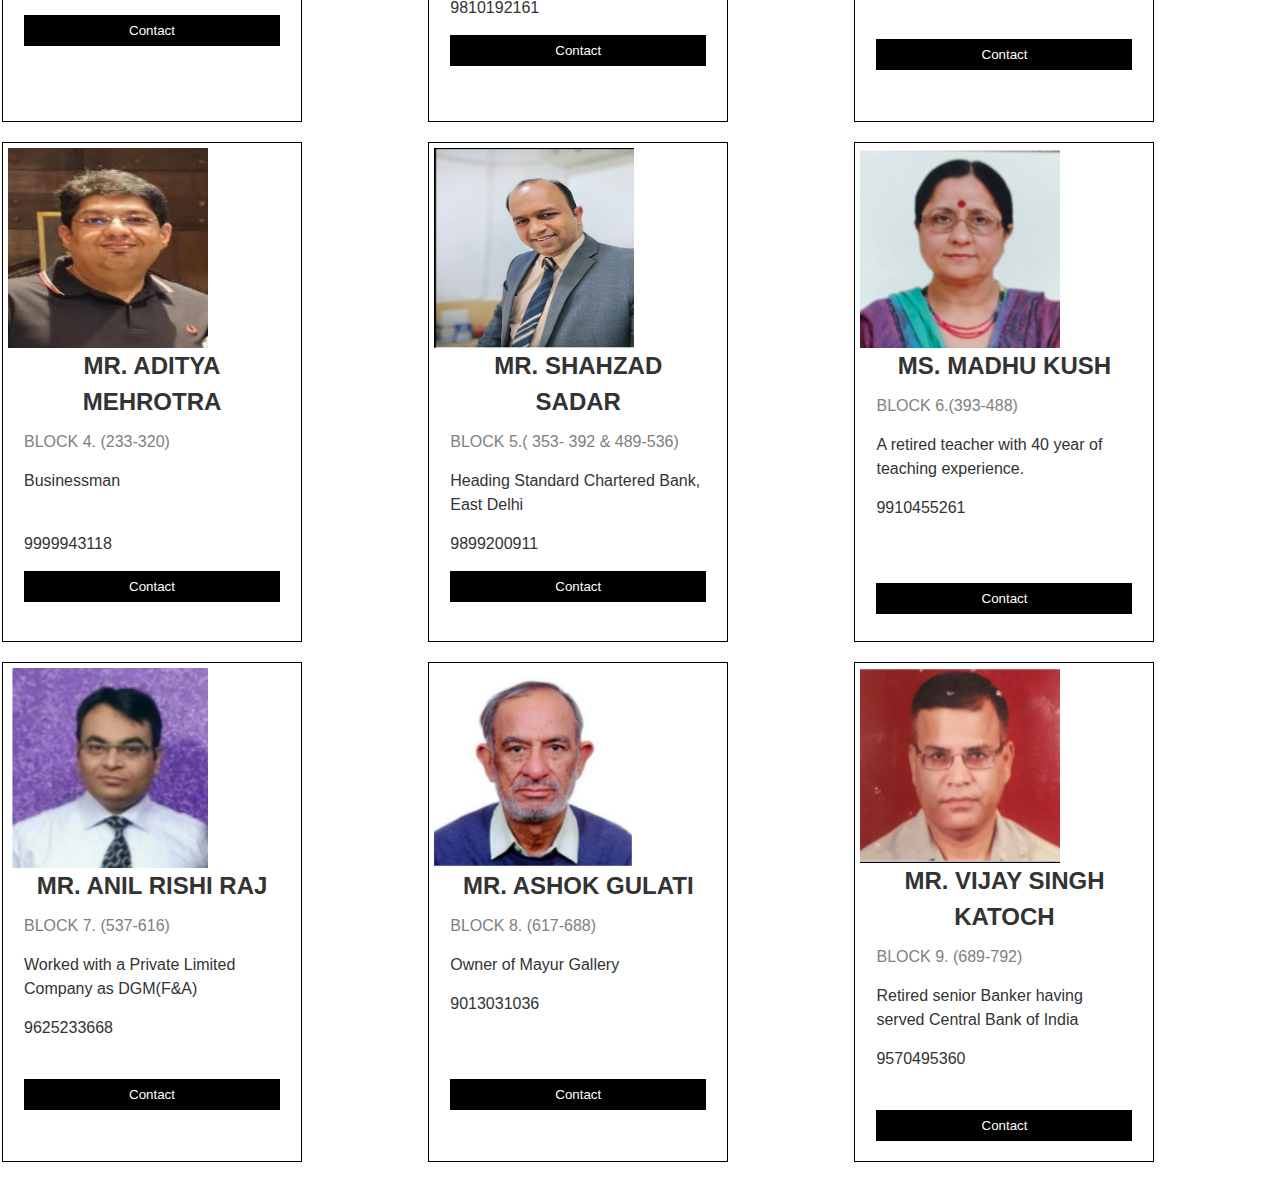
==== commit ae710bd5: "Update contact.html" ====
--- a/contact.html
+++ b/contact.html
@@ -79,12 +79,15 @@
             <div class="items">
                 <li><a href="index.html"style="color:white;">Home</a></li>
                <li><a href="contact.html"style="color:white;">Contact Us</a></li>
+               <li><a href="https://lookerstudio.google.com/reporting/42b5f585-6425-4c89-a769-74e89c74823e"style="color:white;">Notice Board</a> </li>
                <li><a href="https://forms.gle/zvcywFzshwGzdzCJ9"style="color:white;">E-Directory Form</a></li>
                <li><a href="https://lookerstudio.google.com/reporting/08742437-b17f-48f1-b3f1-49ba9aa55f2e/page/t"style="color:white;">E-Directory</a></li>
+              
                 <li><a href="https://lookerstudio.google.com/reporting/0558ac56-edaf-4313-ade2-c91bd9228c8f"style="color:white;">Membership Fee 2023-24</a></li>
+                <li><a href="https://lookerstudio.google.com/reporting/100d7515-510e-401d-acdb-69b55dd62f51"style="color:white;">Advertisement</a></li>
                 <li><a href="https://forms.gle/8fR5bGoXHWBwDDFP8"style="color:white;">Service Complaint Form</a></li>
                 <li><a href="https://lookerstudio.google.com/reporting/149a2bce-93d3-4425-942e-cab073fa0d8c"style="color:white;">Service Complaint Management </a></li>
-                <li><a href="payment.html"style="color:white;">Payment Link</a></li>
+<!--                 <li><a href="payment.html"style="color:white;">Payment Link</a></li> -->
                 <li><a href="https://instagram.com/rwa_pkt_e_mv_2?igshid=NzZhOTFlYzFmZQ=="style="color:white;">Instagram Handle</a></li>
                 
             </div>
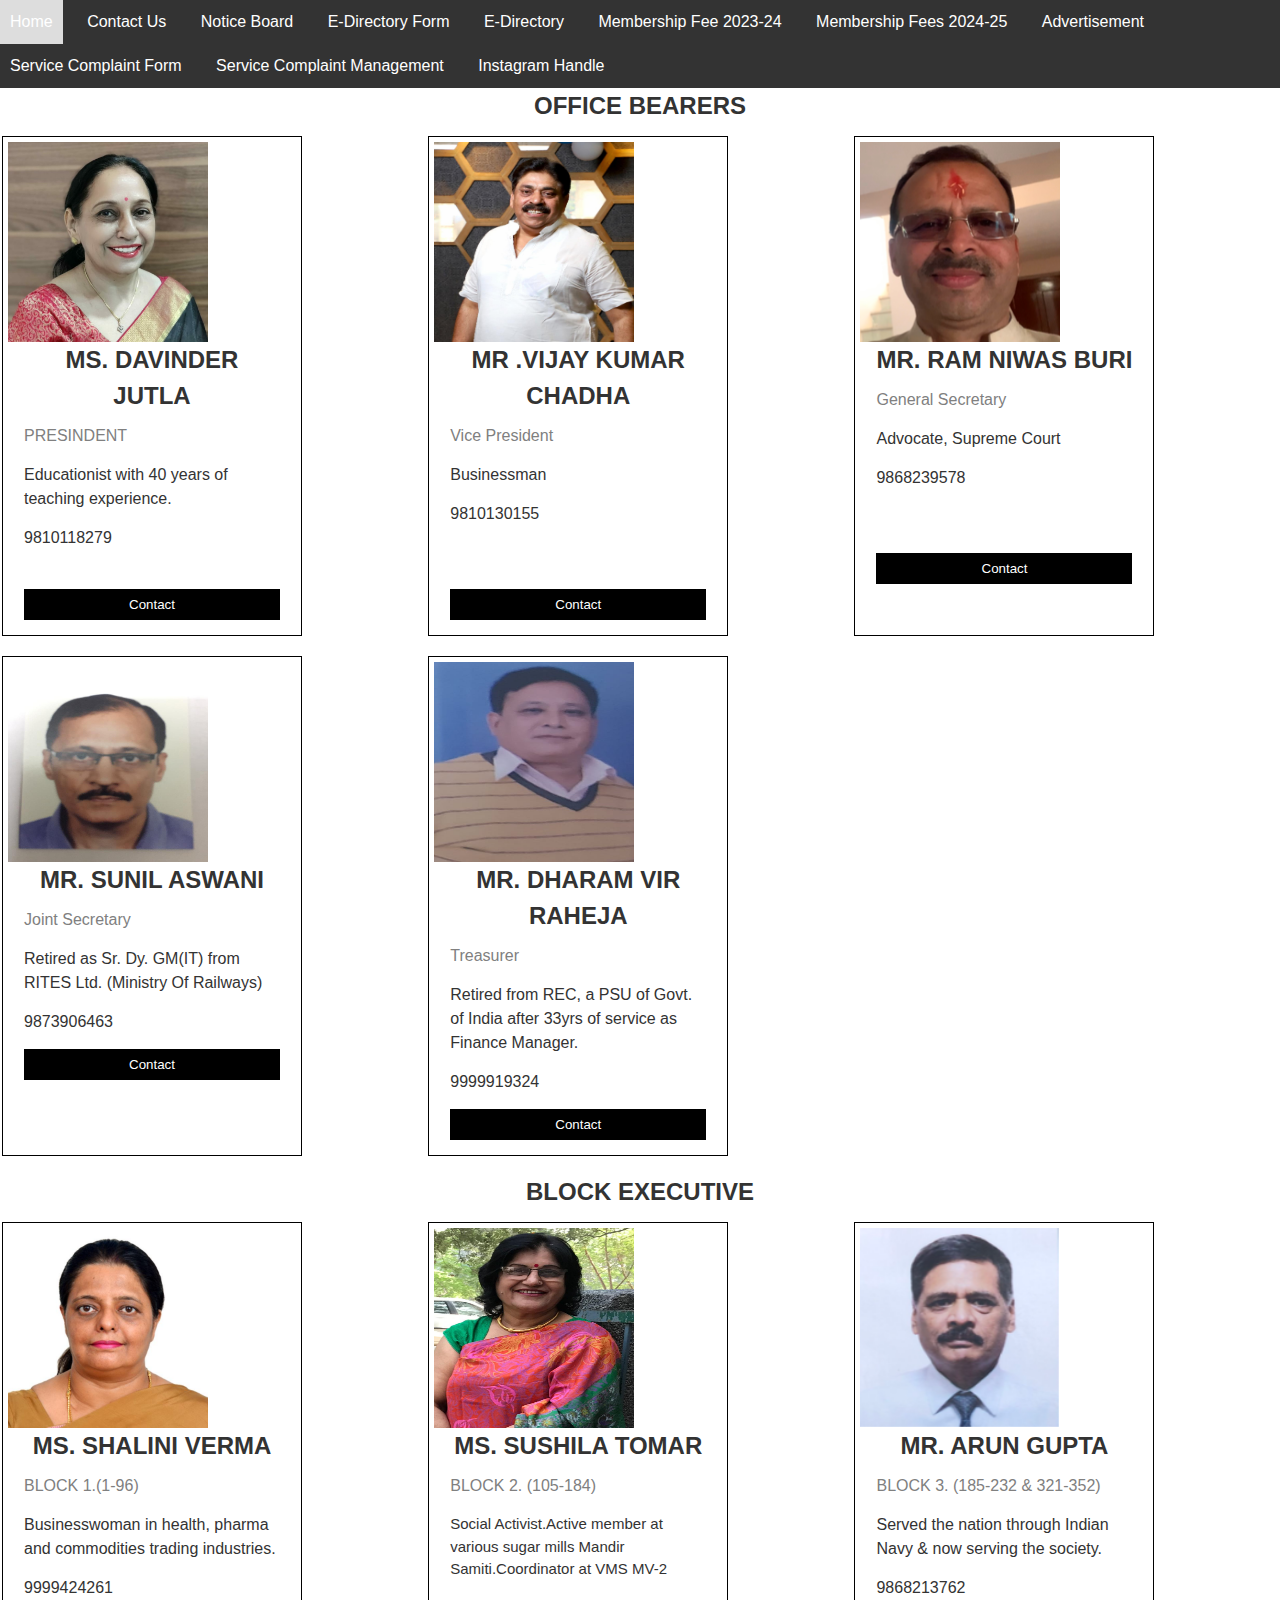
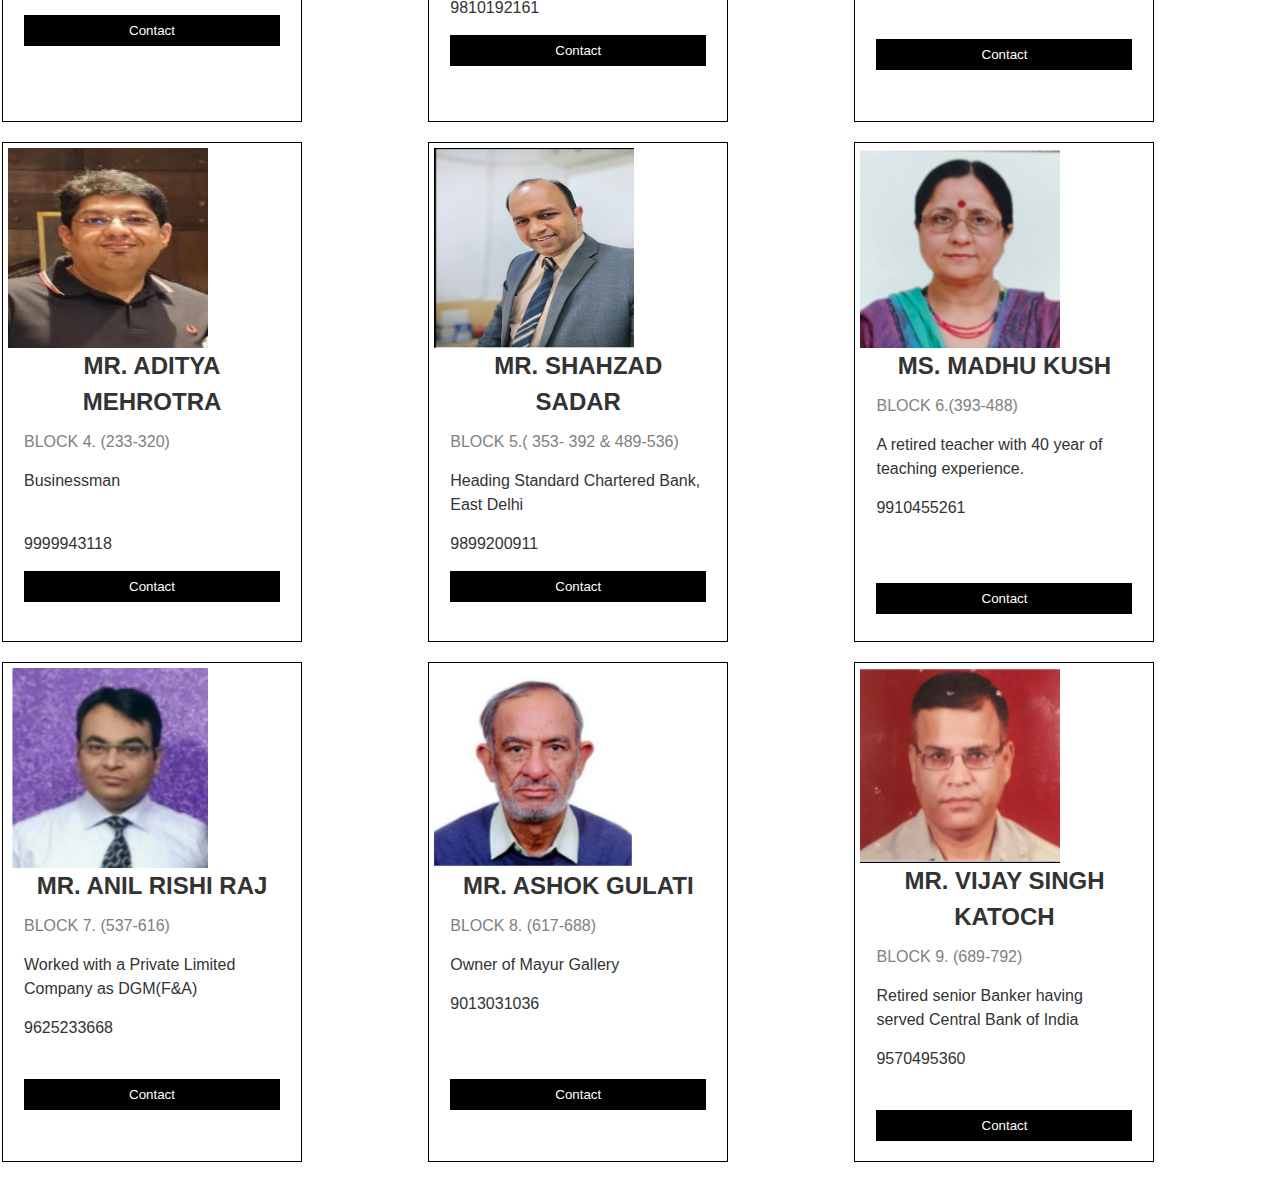
==== commit ec4fa3f1: "Update contact.html" ====
--- a/contact.html
+++ b/contact.html
@@ -84,6 +84,7 @@
                <li><a href="https://lookerstudio.google.com/reporting/08742437-b17f-48f1-b3f1-49ba9aa55f2e/page/t"style="color:white;">E-Directory</a></li>
               
                 <li><a href="https://lookerstudio.google.com/reporting/0558ac56-edaf-4313-ade2-c91bd9228c8f"style="color:white;">Membership Fee 2023-24</a></li>
+               <li> <a href="https://lookerstudio.google.com/u/0/reporting/67b2f879-6c63-4d17-ac05-dbef737d3727/page/kEiZD"style="color:white;">Membership Fees 2024-25</a></li>
                 <li><a href="https://lookerstudio.google.com/reporting/100d7515-510e-401d-acdb-69b55dd62f51"style="color:white;">Advertisement</a></li>
                 <li><a href="https://forms.gle/8fR5bGoXHWBwDDFP8"style="color:white;">Service Complaint Form</a></li>
                 <li><a href="https://lookerstudio.google.com/reporting/149a2bce-93d3-4425-942e-cab073fa0d8c"style="color:white;">Service Complaint Management </a></li>
